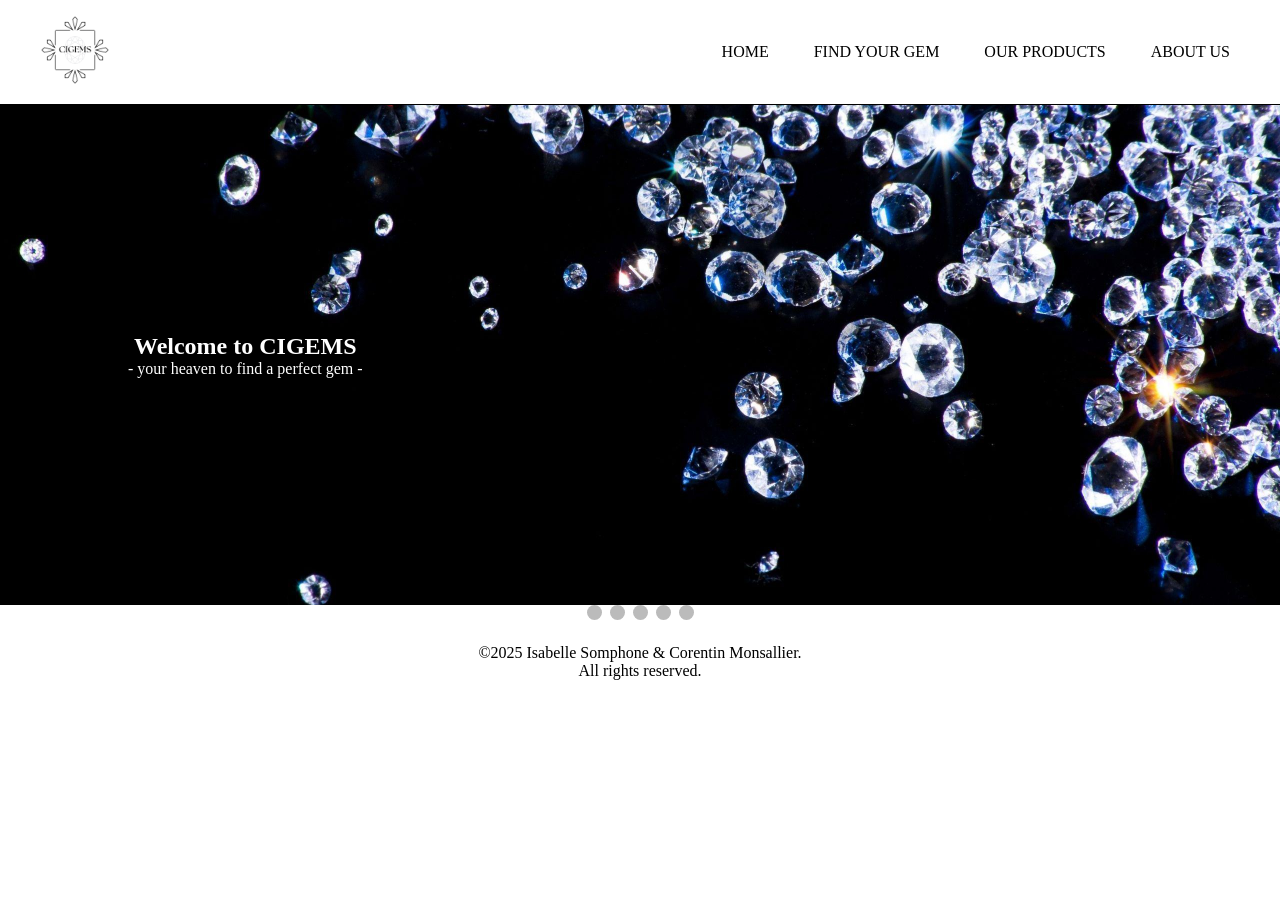
==== html/index.html @ 4a36b318 "Add files via upload" ====
<!DOCTYPE html>
<html lang="en">
<head>
    <meta charset="UTF-8">
    <meta name="viewport" content="width=device-width, initial-scale=1">
    <link rel="stylesheet" href="../css/styles.css">
    <title>CIGEMS - Home</title>
</head>
<body>
    <header>
        <a href="../html/index.html" class="logo">
            <img src="../img/logo.png" alt="LOGO_Img" width="400">
        </a>
        <nav>
            <a href="./index.html">HOME</a>
            <a href="./find_gem.html">FIND YOUR GEM</a>
            <a href="./products.html">OUR PRODUCTS</a>
            <a href="./about_us.html">ABOUT US</a>
        </nav>
    </header>
    
    <section class="banner banner_1">
        <div class="banner_text">
            <h1>Welcome to CIGEMS</h1>
            <p>- your heaven to find a perfect gem -</p>
        </div>
    </section>

    <section class="slideshow">
        <div class="slodeshow_images">
            <div class="img_slide">
                <div class="number">1 / 5</div>
                <img class="slideshow_img" src="best_seller1.jpg">
            </div>
            <div class="img_slide">
                <div class="number">2 / 5</div>
                <img class="slideshow_img" src="best_seller2.jpg">
            </div>
            <div class="img_slide">
                <div class="number">3 / 5</div>
                <img class="slideshow_img" src="best_seller3.jpg">
            </div>
            <div class="img_slide">
                <div class="number">4 / 5</div>
                <img class="slideshow_img" src="best_seller4.jpg">
            </div>
            <div class="img_slide">
                <div class="number">5 / 5</div>
                <img class="slideshow_img" src="best_seller5.jpg">
            </div>
            
            <a class="previous" onclick="plusSlides(-1)">&#10094;</a>
            <a class="next" onclick="plusSlides(1)">&#10095;</a>
        </div>

        <div class="dots">
            <span class="dot" onclick="currentSlide(1)"></span>
            <span class="dot" onclick="currentSlide(2)"></span>
            <span class="dot" onclick="currentSlide(3)"></span>
            <span class="dot" onclick="currentSlide(4)"></span>
            <span class="dot" onclick="currentSlide(5)"></span>
        </div>

    </section>

    <footer>
        <p>©️2025 Isabelle Somphone & Corentin Monsallier.</p>
        <p>All rights reserved.</p>
    </footer>




    <script>
        let slideIndex = 1;
        showSlides(slideIndex);

        function plusSlides(n) {
        showSlides(slideIndex += n);
        }

        function currentSlide(n) {
        showSlides(slideIndex = n);
        }

        function showSlides(n) {
        let i;
        let slides = document.getElementsByClassName("mySlides");
        let dots = document.getElementsByClassName("dot");
        if (n > slides.length) {slideIndex = 1}    
        if (n < 1) {slideIndex = slides.length}
        for (i = 0; i < slides.length; i++) {
            slides[i].style.display = "none";  
        }
        for (i = 0; i < dots.length; i++) {
            dots[i].className = dots[i].className.replace(" active", "");
        }
        slides[slideIndex-1].style.display = "block";  
        dots[slideIndex-1].className += " active";
        }
    </script>
</body>
</html>
---- css/styles.css ----
@import url('https://fonts.googleapis.com/css2?family=Ancizar+Serif:ital,wght@0,300..900;1,300..900&display=swap');

* {
    margin: 0;
    padding: 0;
    box-sizing: border-box;
}
.logo img {
    max-height: 70px;
    max-width: 70px;
}


body {
    font-family: 'Times New Roman', Times, serif;
    background-color: white;
}
header {
    display: flex;
    justify-content: space-between;
    align-items: center;
    padding: 15px 40px;
    background-color: white;
    border-bottom: 1px solid black;
}
nav a {
    text-decoration: none;
    color: black;
    padding: 10px;
}
nav{
    display: flex;
    gap: 25px;
}
h1 {
    font-family: 'Anzicar Serif', serif;
}


.banner {
    height: 500px;
    background-size: cover;
    background-position: right;
    background-repeat: no-repeat;
    background-color: black;
    display: flex;
    align-items: center;
    padding-left: 10%;
    color: white;
}
.banner_1 {
    background-image: url(../img/gems4.jpg);
}
.banner_2 {
    background-image: url(../img/gems1.jpg);
}
.banner_3 {
    background-image: url(../img/gems2.jpg);
}
.banner_4 {
    background-image: url(../img/gems7.jpg);
}
.banner_text {
    text-align: center;
}

.find_gem {
    display: flex;
    justify-content: center;
    text-align: center;
    min-height: 100vh;
}
.wheel_selector {
    background-color: aqua;
    position: relative;
    width: 400px;
    height: 400px;
    display: flex;
    justify-content: center;
    text-align: center;
}
.wheel_selector .spin_btn {
    position: absolute;
    width: 60px;
    height: 60px;
    display: flex;
    border-radius: 50%;
    background: #555;
}
.sign_selector {
    background-color: blanchedalmond;
    width: 400px;
    height: 400px;
}




/* PRODUCTS */

.products {
    padding: 40px;
    display: flex;
    margin: auto;
    text-align: center;
    font-family: 'Anzicar Serif', serif;
}
.prod {
    height: 100px;
    width: 100px;
}

.price {
    color: grey;
    font-size: 22px;
}

.prod1, .prod2 {
    margin: 5px;
    box-shadow: 0 2px 4px 0 black;
    width: 300px;
}

button {
    border: none;
    outline: 0;
    padding: 12px;
    color: white;
    background-color: #000;
    text-align: center;
    cursor: pointer;
    width: 100%;
    font-size: 18px;
}

.products button:hover {
    transition: 0.4s;
    opacity: 0.4;
}



.slideshow {
    max-width: 1000px;
    position: relative;
    margin: auto;
}
.img_slide {
    display: none;
}
.slideshow_img {
    width: 100%;
}
.previous, .next {
  cursor: pointer;
  position: absolute;
  top: 50%;
  width: auto;
  margin-top: -22px;
  padding: 16px;
  color: white;
  font-weight: bold;
  font-size: 18px;
  transition: 0.6s ease;
  border-radius: 0 3px 3px 0;
  user-select: none;
}
.next {
  right: 0;
  border-radius: 3px 0 0 3px;
}
.prev:hover, .next:hover {
  background-color: rgba(0,0,0,0.8);
}
.number {
  color: #f2f2f2;
  font-size: 12px;
  padding: 8px 12px;
  position: absolute;
  top: 0;
}

.dots {
    text-align: center;
}
.dot {
  cursor: pointer;
  height: 15px;
  width: 15px;
  margin: 0 2px;
  background-color: #bbb;
  border-radius: 50%;
  display: inline-block;
  transition: background-color 0.6s ease;
}
.active, .dot:hover {
  background-color: #717171;
}
.fade {
  animation-name: fade;
  animation-duration: 1.5s;
}
@keyframes fade {
  from {opacity: .4}
  to {opacity: 1}
}



footer {
    margin-top: 20px;
    text-align: center;
}
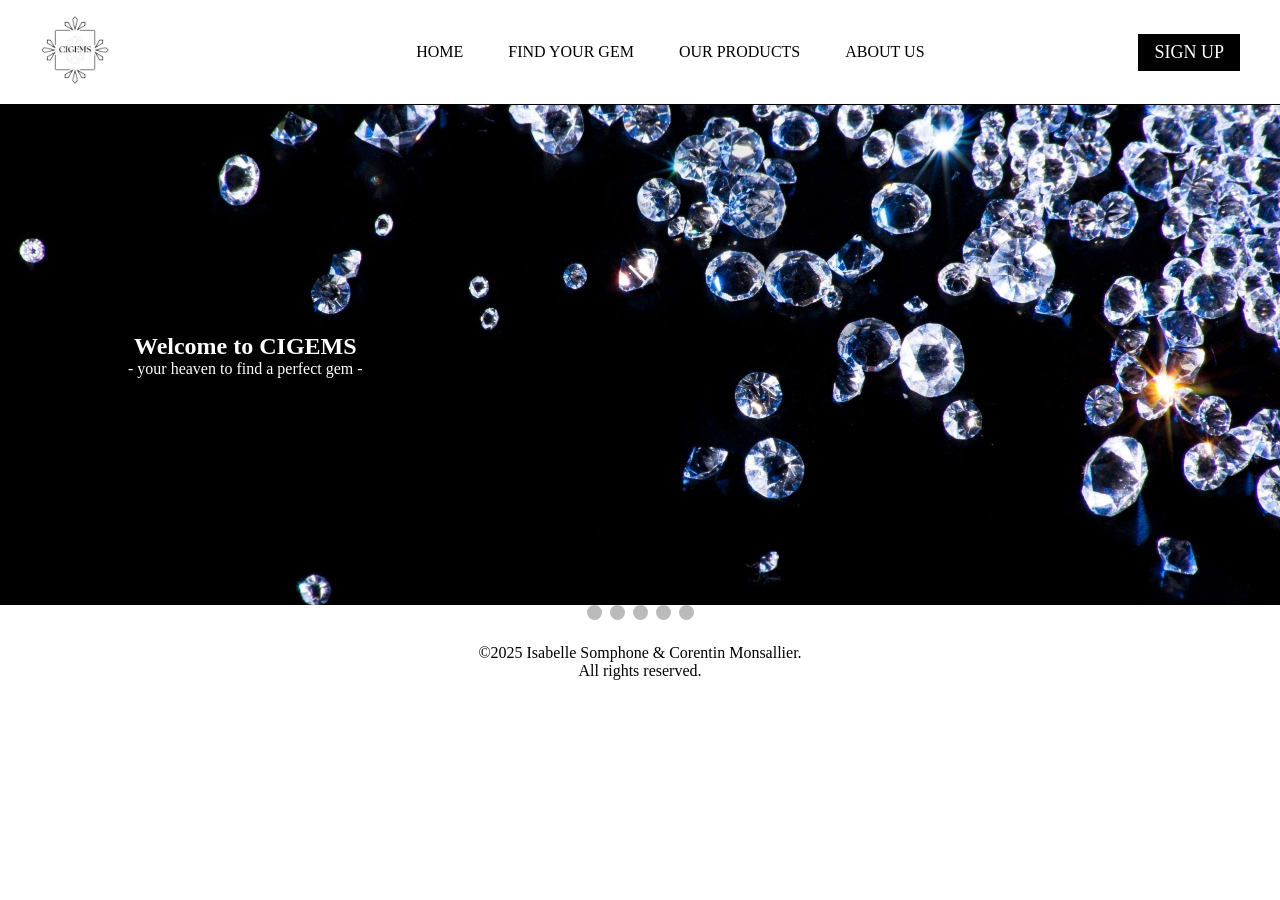
==== commit a79f70cf: "sign up form" ====
--- a/html/index.html
+++ b/html/index.html
@@ -17,6 +17,8 @@
             <a href="./products.html">OUR PRODUCTS</a>
             <a href="./about_us.html">ABOUT US</a>
         </nav>
+        <button id="openModal" class="sign_up_button">SIGN UP</button>
+
     </header>
     
     <section class="banner banner_1">
@@ -99,5 +101,31 @@
         dots[slideIndex-1].className += " active";
         }
     </script>
+    <script src="../js/script.js"></script>
+<section id="signupModal" class="form_sign_up">
+        <div class="form-content">
+            <span class="close">&times;</span>
+            <h2>Sign Up</h2>
+            <form id="signupForm">
+            <label for="name">Name</label>
+            <input type="text" id="name" required>
+
+            <label for="age">Age</label>
+            <input type="number" id="age" min="0" required>
+
+            <label for="email">Email</label>
+            <input type="email" id="email" required>
+
+            <label for="password">Password</label>
+            <input type="password" id="password" required>
+
+            <label for="repeat-password">Repeat Password</label>
+            <input type="password" id="repeat-password" required>
+
+            <button type="submit">Submit</button>
+            </form>
+        </div>
+    </section>
 </body>
+
 </html>
--- a/css/styles.css
+++ b/css/styles.css
@@ -10,6 +10,7 @@
     max-width: 70px;
 }
 
+.logo { flex:1; } 
 
 body {
     font-family: 'Times New Roman', Times, serif;
@@ -28,10 +29,14 @@
     color: black;
     padding: 10px;
 }
+
 nav{
+    flex : 2;
     display: flex;
     gap: 25px;
 }
+
+
 h1 {
     font-family: 'Anzicar Serif', serif;
 }
@@ -99,11 +104,15 @@
 /* PRODUCTS */
 
 .products {
-    padding: 40px;
-    display: flex;
+    display: flex;
+    flex-wrap: wrap;
+    justify-content: center;
+    gap: 30px;
+    padding: 30px;
     margin: auto;
     text-align: center;
     font-family: 'Anzicar Serif', serif;
+    max-width: 1200px;
 }
 .prod {
     height: 100px;
@@ -115,13 +124,14 @@
     font-size: 22px;
 }
 
-.prod1, .prod2 {
+.prod1, .prod2 , .prod3, .prod4, .prod5, .prod6{
     margin: 5px;
     box-shadow: 0 2px 4px 0 black;
     width: 300px;
 }
 
 button {
+    font-family: 'Anzicar Serif', serif;
     border: none;
     outline: 0;
     padding: 12px;
@@ -139,6 +149,8 @@
 }
 
 
+
+/*coco */
 
 .slideshow {
     max-width: 1000px;
@@ -206,8 +218,90 @@
 }
 
 
+/*sign up button*/
+
+.sign_up_button {
+  padding: 8px 16px;
+  background: black;
+  width: auto;             
+  text-align: center;
+}
+
+.sign_up_button:hover {
+    background-color: white;
+    color: black;
+    border: 1px solid black;
+
+}
 
 footer {
     margin-top: 20px;
     text-align: center;
-}+}
+
+/*sign up form*/
+
+.form_sign_up {
+  display: none;
+  position: fixed;
+  left: 0;
+  top: 0;
+  width: 100vw;
+  height: 100vh;
+  background-color: black;
+}
+
+.form-content {
+  background-color: white;
+  margin: 5% auto;
+  padding: 30px;
+  width: 500px;
+  border-radius: 8px;
+  position: relative;
+  animation: fadeIn 0.3s ease-in-out;
+}
+
+.form-content h2 {
+  margin-bottom: 20px;
+  text-align: center;
+}
+
+.form-content label {
+  display: block;
+  margin: 10px 0 5px;
+  font-weight: bold;
+}
+
+.form-content input {
+  width: 100%;
+  padding: 5.5px;
+  margin-bottom: 15px;
+  border: 1px solid #ccc;
+  border-radius: 4px;
+}
+
+.form-content button[type="submit"] {
+  width: 100%;
+  padding: 10px;
+  background: black;
+  color: white;
+  border: none;
+  border-radius: 4px;
+}
+
+.close {
+  position: absolute;
+  top: 10px;
+  right: 15px;
+  font-size: 20px;
+  cursor: pointer;
+  color: #666;
+}
+
+@keyframes fadeIn {
+  from {opacity: 0; transform: translateY(-20px);}
+  to {opacity: 1; transform: translateY(0);}
+}
+
+
+
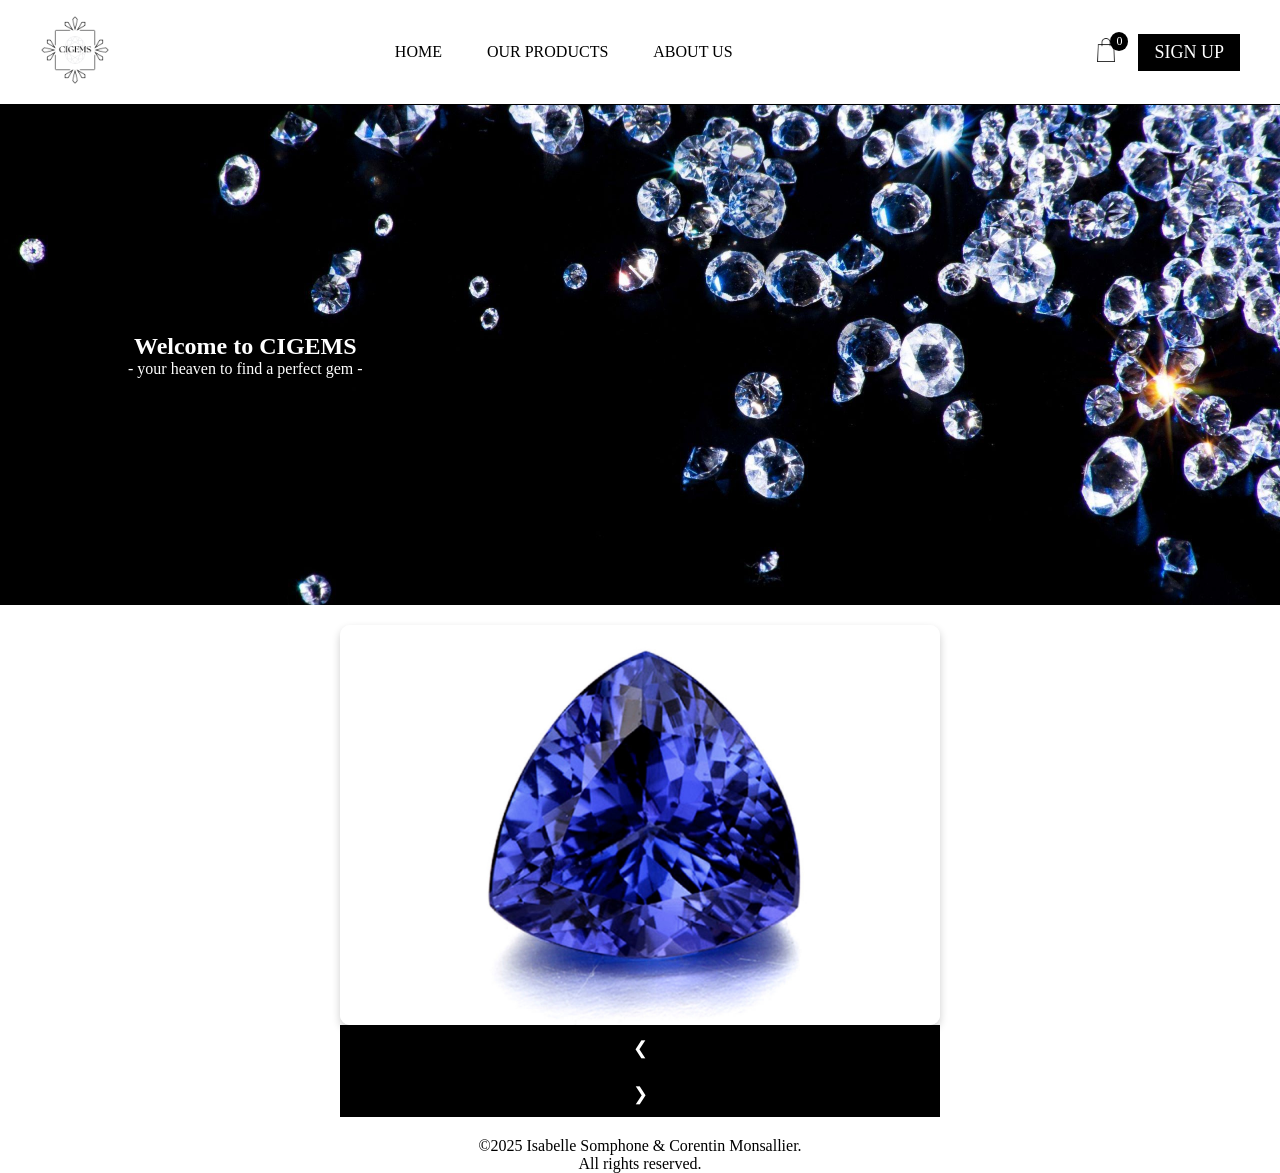
==== commit 7c413deb: "pre-final" ====
--- a/html/index.html
+++ b/html/index.html
@@ -7,102 +7,7 @@
     <title>CIGEMS - Home</title>
 </head>
 <body>
-    <header>
-        <a href="../html/index.html" class="logo">
-            <img src="../img/logo.png" alt="LOGO_Img" width="400">
-        </a>
-        <nav>
-            <a href="./index.html">HOME</a>
-            <a href="./find_gem.html">FIND YOUR GEM</a>
-            <a href="./products.html">OUR PRODUCTS</a>
-            <a href="./about_us.html">ABOUT US</a>
-        </nav>
-        <button id="openModal" class="sign_up_button">SIGN UP</button>
-
-    </header>
-    
-    <section class="banner banner_1">
-        <div class="banner_text">
-            <h1>Welcome to CIGEMS</h1>
-            <p>- your heaven to find a perfect gem -</p>
-        </div>
-    </section>
-
-    <section class="slideshow">
-        <div class="slodeshow_images">
-            <div class="img_slide">
-                <div class="number">1 / 5</div>
-                <img class="slideshow_img" src="best_seller1.jpg">
-            </div>
-            <div class="img_slide">
-                <div class="number">2 / 5</div>
-                <img class="slideshow_img" src="best_seller2.jpg">
-            </div>
-            <div class="img_slide">
-                <div class="number">3 / 5</div>
-                <img class="slideshow_img" src="best_seller3.jpg">
-            </div>
-            <div class="img_slide">
-                <div class="number">4 / 5</div>
-                <img class="slideshow_img" src="best_seller4.jpg">
-            </div>
-            <div class="img_slide">
-                <div class="number">5 / 5</div>
-                <img class="slideshow_img" src="best_seller5.jpg">
-            </div>
-            
-            <a class="previous" onclick="plusSlides(-1)">&#10094;</a>
-            <a class="next" onclick="plusSlides(1)">&#10095;</a>
-        </div>
-
-        <div class="dots">
-            <span class="dot" onclick="currentSlide(1)"></span>
-            <span class="dot" onclick="currentSlide(2)"></span>
-            <span class="dot" onclick="currentSlide(3)"></span>
-            <span class="dot" onclick="currentSlide(4)"></span>
-            <span class="dot" onclick="currentSlide(5)"></span>
-        </div>
-
-    </section>
-
-    <footer>
-        <p>©️2025 Isabelle Somphone & Corentin Monsallier.</p>
-        <p>All rights reserved.</p>
-    </footer>
-
-
-
-
-    <script>
-        let slideIndex = 1;
-        showSlides(slideIndex);
-
-        function plusSlides(n) {
-        showSlides(slideIndex += n);
-        }
-
-        function currentSlide(n) {
-        showSlides(slideIndex = n);
-        }
-
-        function showSlides(n) {
-        let i;
-        let slides = document.getElementsByClassName("mySlides");
-        let dots = document.getElementsByClassName("dot");
-        if (n > slides.length) {slideIndex = 1}    
-        if (n < 1) {slideIndex = slides.length}
-        for (i = 0; i < slides.length; i++) {
-            slides[i].style.display = "none";  
-        }
-        for (i = 0; i < dots.length; i++) {
-            dots[i].className = dots[i].className.replace(" active", "");
-        }
-        slides[slideIndex-1].style.display = "block";  
-        dots[slideIndex-1].className += " active";
-        }
-    </script>
-    <script src="../js/script.js"></script>
-<section id="signupModal" class="form_sign_up">
+    <section id="signupModal" class="form_sign_up">
         <div class="form-content">
             <span class="close">&times;</span>
             <h2>Sign Up</h2>
@@ -126,6 +31,51 @@
             </form>
         </div>
     </section>
+    <header>
+        <a href="../html/index.html" class="logo">
+            <img src="../img/logo.png" alt="LOGO_Img" width="400">
+        </a>
+        <nav>
+            <a href="./index.html">HOME</a>
+            <!--<a href="./find_gem.html">FIND YOUR GEM</a>-->
+            <a href="./products.html">OUR PRODUCTS</a>
+            <a href="./about_us.html">ABOUT US</a>
+        </nav>
+        <div class="cart">
+            <img src="../img/cart.png" alt="Cart Icon" class="cart-icon">
+        <span class="cart-count">0</span>
+        </div>
+        <button id="openModal" class="sign_up_button">SIGN UP</button>
+    </header>
+    
+    <section class="banner banner_1">
+        <div class="banner_text">
+            <h1>Welcome to CIGEMS</h1>
+            <p>- your heaven to find a perfect gem -</p>
+        </div>
+    </section>
+
+    <section class="slideshow">
+        <img class="mySlides" src="../img/best_seller1.jpg">
+        <img class="mySlides" src="../img/best_seller2.jpg">
+        <img class="mySlides" src="../img/best_seller3.jpg">
+        <img class="mySlides" src="../img/best_seller4.jpg">
+        <img class="mySlides" src="../img/best_seller5.jpg">
+
+        <button class="display-left" onclick="plusSlides(-1)">&#10094;</button>
+        <button class="display-right" onclick="plusSlides(1)">&#10095;</button>
+    </section>
+
+    <footer>
+        <p>©️2025 Isabelle Somphone & Corentin Monsallier.</p>
+        <p>All rights reserved.</p>
+    </footer>
+
+
+
+    <script src="../js/script.js"></script>
+
+<script src="../js/carrousel.js"></script>
 </body>
 
 </html>
--- a/css/styles.css
+++ b/css/styles.css
@@ -151,70 +151,19 @@
 
 
 /*coco */
-
 .slideshow {
-    max-width: 1000px;
-    position: relative;
-    margin: auto;
-}
-.img_slide {
-    display: none;
-}
-.slideshow_img {
+    max-width: 600px;
+    margin: 0 auto;
+    margin-top: 20px;
+}
+
+.mySlides {
+    display:none;
     width: 100%;
-}
-.previous, .next {
-  cursor: pointer;
-  position: absolute;
-  top: 50%;
-  width: auto;
-  margin-top: -22px;
-  padding: 16px;
-  color: white;
-  font-weight: bold;
-  font-size: 18px;
-  transition: 0.6s ease;
-  border-radius: 0 3px 3px 0;
-  user-select: none;
-}
-.next {
-  right: 0;
-  border-radius: 3px 0 0 3px;
-}
-.prev:hover, .next:hover {
-  background-color: rgba(0,0,0,0.8);
-}
-.number {
-  color: #f2f2f2;
-  font-size: 12px;
-  padding: 8px 12px;
-  position: absolute;
-  top: 0;
-}
-
-.dots {
-    text-align: center;
-}
-.dot {
-  cursor: pointer;
-  height: 15px;
-  width: 15px;
-  margin: 0 2px;
-  background-color: #bbb;
-  border-radius: 50%;
-  display: inline-block;
-  transition: background-color 0.6s ease;
-}
-.active, .dot:hover {
-  background-color: #717171;
-}
-.fade {
-  animation-name: fade;
-  animation-duration: 1.5s;
-}
-@keyframes fade {
-  from {opacity: .4}
-  to {opacity: 1}
+    height: 400px;
+    object-fit: cover;
+    border-radius: 10px;
+    box-shadow: 0 4px 8px rgba(0, 0, 0, 0.2);
 }
 
 
@@ -239,6 +188,22 @@
     text-align: center;
 }
 
+/*login button*/
+
+.login_button {
+  padding: 8px 16px;
+  background: black;
+  width: auto;             
+  text-align: center;
+  margin-left: 5px;
+}
+
+.login_button:hover {
+    background-color: white;
+    color: black;
+    border: 1px solid black;
+
+}
 /*sign up form*/
 
 .form_sign_up {
@@ -303,5 +268,97 @@
   to {opacity: 1; transform: translateY(0);}
 }
 
-
-
+/*cart */
+
+.cart {
+  position: relative;
+  margin-left: 20px;
+  margin-right: 20px;
+  cursor: pointer;
+}
+
+.cart-icon {
+  width: 24px;
+  height: 24px;
+}
+
+.cart-count {
+  position: absolute;
+  top: -6px;
+  right: -10px;
+  background-color: black;
+  color: white;
+  font-size: 12px;
+  padding: 2px 6px;
+  border-radius: 50%;
+}
+
+/* Sidebar cart */
+.cart-sidebar {
+  position: fixed;
+  top: 0;
+  right: -350px;
+  width: 300px;
+  height: 100vh;
+  background: white;
+  box-shadow: -2px 0 10px rgba(0,0,0,0.1);
+  padding: 20px;
+  z-index: 999;
+  transition: right 0.3s ease;
+}
+
+.cart-sidebar.open {
+  right: 0;
+}
+
+#cartItems {
+  list-style: none;
+  padding: 0;
+}
+
+#cartItems li {
+  margin-bottom: 10px;
+  border-bottom: 1px solid #ddd;
+  padding-bottom: 5px;
+}
+
+
+/* about us */
+
+.about-us {
+  display: flex;
+  justify-content: center;
+  gap: 60px;
+  padding: 60px 20px;
+  background-color: white;
+  text-align: center;
+  flex-wrap: wrap;
+}
+
+.team-member {
+  max-width: 200px;
+}
+
+.profile-pic {
+  width: 180px;
+  height: 180px;
+  object-fit: cover;
+  border-radius: 50%;
+  box-shadow: 0 4px 10px black;
+  transition: transform 0.3s ease;
+}
+
+.profile-pic:hover {
+  transform: scale(1.05);
+}
+
+.team-member h3 {
+  margin-top: 15px;
+  font-size: 18px;
+  font-weight: bold;
+}
+
+.team-member p {
+  font-size: 14px;
+  color: gray;
+}
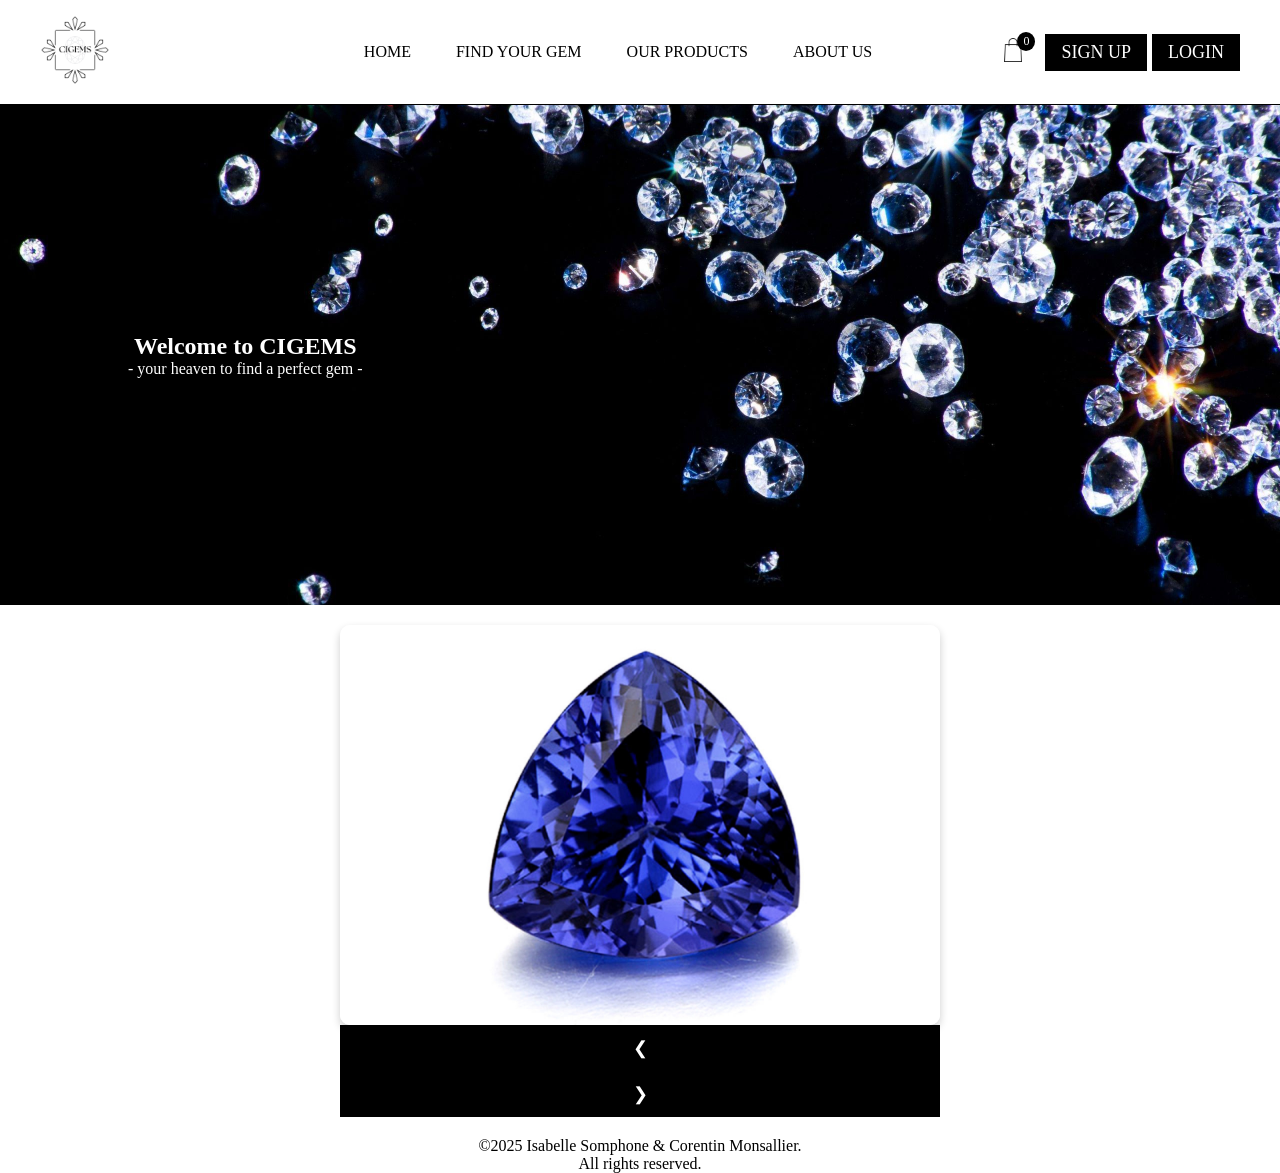
==== commit 20c492f5: "WHEEL + general corrections" ====
--- a/html/index.html
+++ b/html/index.html
@@ -1,57 +1,80 @@
 <!DOCTYPE html>
 <html lang="en">
+
 <head>
     <meta charset="UTF-8">
     <meta name="viewport" content="width=device-width, initial-scale=1">
     <link rel="stylesheet" href="../css/styles.css">
     <title>CIGEMS - Home</title>
 </head>
+
 <body>
-    <section id="signupModal" class="form_sign_up">
-        <div class="form-content">
-            <span class="close">&times;</span>
-            <h2>Sign Up</h2>
-            <form id="signupForm">
-            <label for="name">Name</label>
-            <input type="text" id="name" required>
-
-            <label for="age">Age</label>
-            <input type="number" id="age" min="0" required>
-
-            <label for="email">Email</label>
-            <input type="email" id="email" required>
-
-            <label for="password">Password</label>
-            <input type="password" id="password" required>
-
-            <label for="repeat-password">Repeat Password</label>
-            <input type="password" id="repeat-password" required>
-
-            <button type="submit">Submit</button>
-            </form>
-        </div>
-    </section>
     <header>
         <a href="../html/index.html" class="logo">
             <img src="../img/logo.png" alt="LOGO_Img" width="400">
         </a>
         <nav>
             <a href="./index.html">HOME</a>
-            <!--<a href="./find_gem.html">FIND YOUR GEM</a>-->
+            <a href="./find_gem.html">FIND YOUR GEM</a>
             <a href="./products.html">OUR PRODUCTS</a>
             <a href="./about_us.html">ABOUT US</a>
         </nav>
         <div class="cart">
             <img src="../img/cart.png" alt="Cart Icon" class="cart-icon">
-        <span class="cart-count">0</span>
+            <span class="cart-count">0</span>
         </div>
         <button id="openModal" class="sign_up_button">SIGN UP</button>
+        <button id="openLogin" class="login_button">LOGIN</button>
+
     </header>
-    
+
+
     <section class="banner banner_1">
         <div class="banner_text">
             <h1>Welcome to CIGEMS</h1>
             <p>- your heaven to find a perfect gem -</p>
+        </div>
+    </section>
+
+    <section id="signupModal" class="form_sign_up">
+        <div class="form-content">
+            <span class="close">&times;</span>
+            <h2>Sign Up</h2>
+            <form id="signupForm">
+                <label for="name">Name</label>
+                <input type="text" id="name" required>
+
+                <label for="age">Age</label>
+                <input type="number" id="age" min="0" required>
+
+                <label for="email">Email</label>
+                <input type="email" id="email" required>
+
+                <label for="password">Password</label>
+                <input type="password" id="password" required>
+
+                <label for="repeat-password">Repeat Password</label>
+                <input type="password" id="repeat-password" required>
+
+                <button type="submit">Submit</button>
+            </form>
+        </div>
+    </section>
+
+
+    <section id="login_form" class="form_sign_up">
+        <div class="form-content">
+            <span class="close-login">&times;</span>
+            <h2>Login</h2>
+            <form id="loginForm">
+                <label for="login-email">Email</label>
+                <input type="email" id="login-email" required>
+
+                <label for="login-password">Password</label>
+                <input type="password" id="login-password" required>
+
+                <button type="submit">Login</button>
+            </form>
         </div>
     </section>
 
@@ -72,10 +95,9 @@
     </footer>
 
 
-
-    <script src="../js/script.js"></script>
-
-<script src="../js/carrousel.js"></script>
+    <script src="../js/cart.js"></script>
+    <script src="../js/signup_login.js"></script>
+    <script src="../js/carrousel.js"></script>
 </body>
 
 </html>
--- a/css/styles.css
+++ b/css/styles.css
@@ -1,101 +1,114 @@
 @import url('https://fonts.googleapis.com/css2?family=Ancizar+Serif:ital,wght@0,300..900;1,300..900&display=swap');
 
 * {
-    margin: 0;
-    padding: 0;
-    box-sizing: border-box;
-}
+  margin: 0;
+  padding: 0;
+  box-sizing: border-box;
+}
+
 .logo img {
-    max-height: 70px;
-    max-width: 70px;
-}
-
-.logo { flex:1; } 
+  max-height: 70px;
+  max-width: 70px;
+}
+
+.logo {
+  flex: 1;
+}
 
 body {
-    font-family: 'Times New Roman', Times, serif;
-    background-color: white;
-}
+  font-family: 'Anzicar Serif', serif;
+  background-color: white;
+}
+
 header {
-    display: flex;
-    justify-content: space-between;
-    align-items: center;
-    padding: 15px 40px;
-    background-color: white;
-    border-bottom: 1px solid black;
-}
+  display: flex;
+  justify-content: space-between;
+  align-items: center;
+  padding: 15px 40px;
+  background-color: white;
+  border-bottom: 1px solid black;
+}
+
 nav a {
-    text-decoration: none;
-    color: black;
-    padding: 10px;
-}
-
-nav{
-    flex : 2;
-    display: flex;
-    gap: 25px;
+  text-decoration: none;
+  color: black;
+  padding: 10px;
+}
+
+nav {
+  flex: 2;
+  display: flex;
+  gap: 25px;
 }
 
 
 h1 {
-    font-family: 'Anzicar Serif', serif;
+  font-family: 'Anzicar Serif', serif;
 }
 
 
 .banner {
-    height: 500px;
-    background-size: cover;
-    background-position: right;
-    background-repeat: no-repeat;
-    background-color: black;
-    display: flex;
-    align-items: center;
-    padding-left: 10%;
-    color: white;
-}
+  height: 500px;
+  background-size: cover;
+  background-position: right;
+  background-repeat: no-repeat;
+  background-color: black;
+  display: flex;
+  align-items: center;
+  padding-left: 10%;
+  color: white;
+}
+
 .banner_1 {
-    background-image: url(../img/gems4.jpg);
-}
+  background-image: url(../img/gems4.jpg);
+}
+
 .banner_2 {
-    background-image: url(../img/gems1.jpg);
-}
+  background-image: url(../img/gems1.jpg);
+}
+
 .banner_3 {
-    background-image: url(../img/gems2.jpg);
-}
+  background-image: url(../img/gems2.jpg);
+}
+
 .banner_4 {
-    background-image: url(../img/gems7.jpg);
-}
+  background-image: url(../img/gems7.jpg);
+}
+
 .banner_text {
-    text-align: center;
+  text-align: center;
 }
 
 .find_gem {
-    display: flex;
-    justify-content: center;
-    text-align: center;
-    min-height: 100vh;
-}
+  display: flex;
+  justify-content: center;
+  text-align: center;
+  min-height: 100vh;
+}
+
 .wheel_selector {
-    background-color: aqua;
-    position: relative;
-    width: 400px;
-    height: 400px;
-    display: flex;
-    justify-content: center;
-    text-align: center;
-}
+  background-color: aqua;
+  position: relative;
+  width: 400px;
+  height: 400px;
+  display: flex;
+  justify-content: center;
+  text-align: center;
+}
+
 .wheel_selector .spin_btn {
-    position: absolute;
-    width: 60px;
-    height: 60px;
-    display: flex;
-    border-radius: 50%;
-    background: #555;
-}
+  position: absolute;
+  width: 60px;
+  height: 60px;
+  display: flex;
+  border-radius: 50%;
+  background: #555;
+}
+
 .sign_selector {
-    background-color: blanchedalmond;
-    width: 400px;
-    height: 400px;
+  background-color: blanchedalmond;
+  width: 400px;
+  height: 400px;
 }
 
 
@@ -104,66 +117,72 @@
 /* PRODUCTS */
 
 .products {
-    display: flex;
-    flex-wrap: wrap;
-    justify-content: center;
-    gap: 30px;
-    padding: 30px;
-    margin: auto;
-    text-align: center;
-    font-family: 'Anzicar Serif', serif;
-    max-width: 1200px;
-}
+  display: flex;
+  flex-wrap: wrap;
+  justify-content: center;
+  gap: 30px;
+  padding: 30px;
+  margin: auto;
+  text-align: center;
+  font-family: 'Anzicar Serif', serif;
+  max-width: 1200px;
+}
+
 .prod {
-    height: 100px;
-    width: 100px;
+  height: 100px;
+  width: 100px;
 }
 
 .price {
-    color: grey;
-    font-size: 22px;
-}
-
-.prod1, .prod2 , .prod3, .prod4, .prod5, .prod6{
-    margin: 5px;
-    box-shadow: 0 2px 4px 0 black;
-    width: 300px;
+  color: grey;
+  font-size: 22px;
+}
+
+.prod1,
+.prod2,
+.prod3,
+.prod4,
+.prod5,
+.prod6 {
+  margin: 5px;
+  box-shadow: 0 2px 4px 0 black;
+  width: 300px;
 }
 
 button {
-    font-family: 'Anzicar Serif', serif;
-    border: none;
-    outline: 0;
-    padding: 12px;
-    color: white;
-    background-color: #000;
-    text-align: center;
-    cursor: pointer;
-    width: 100%;
-    font-size: 18px;
+  font-family: 'Anzicar Serif', serif;
+  border: none;
+  outline: 0;
+  padding: 12px;
+  color: white;
+  background-color: #000;
+  text-align: center;
+  cursor: pointer;
+  width: 100%;
+  font-size: 18px;
 }
 
 .products button:hover {
-    transition: 0.4s;
-    opacity: 0.4;
+  transition: 0.4s;
+  opacity: 0.4;
 }
 
 
 
 /*coco */
 .slideshow {
-    max-width: 600px;
-    margin: 0 auto;
-    margin-top: 20px;
+  max-width: 600px;
+  margin: 0 auto;
+  margin-top: 20px;
 }
 
 .mySlides {
-    display:none;
-    width: 100%;
-    height: 400px;
-    object-fit: cover;
-    border-radius: 10px;
-    box-shadow: 0 4px 8px rgba(0, 0, 0, 0.2);
+  display: none;
+  width: 100%;
+  height: 400px;
+  object-fit: cover;
+  border-radius: 10px;
+  box-shadow: 0 4px 8px rgba(0, 0, 0, 0.2);
 }
 
 
@@ -172,20 +191,20 @@
 .sign_up_button {
   padding: 8px 16px;
   background: black;
-  width: auto;             
+  width: auto;
   text-align: center;
 }
 
 .sign_up_button:hover {
-    background-color: white;
-    color: black;
-    border: 1px solid black;
+  background-color: white;
+  color: black;
+  border: 1px solid black;
 
 }
 
 footer {
-    margin-top: 20px;
-    text-align: center;
+  margin-top: 20px;
+  text-align: center;
 }
 
 /*login button*/
@@ -193,17 +212,18 @@
 .login_button {
   padding: 8px 16px;
   background: black;
-  width: auto;             
+  width: auto;
   text-align: center;
   margin-left: 5px;
 }
 
 .login_button:hover {
-    background-color: white;
-    color: black;
-    border: 1px solid black;
-
-}
+  background-color: white;
+  color: black;
+  border: 1px solid black;
+
+}
+
 /*sign up form*/
 
 .form_sign_up {
@@ -264,8 +284,15 @@
 }
 
 @keyframes fadeIn {
-  from {opacity: 0; transform: translateY(-20px);}
-  to {opacity: 1; transform: translateY(0);}
+  from {
+    opacity: 0;
+    transform: translateY(-20px);
+  }
+
+  to {
+    opacity: 1;
+    transform: translateY(0);
+  }
 }
 
 /*cart */
@@ -301,7 +328,7 @@
   width: 300px;
   height: 100vh;
   background: white;
-  box-shadow: -2px 0 10px rgba(0,0,0,0.1);
+  box-shadow: -2px 0 10px rgba(0, 0, 0, 0.1);
   padding: 20px;
   z-index: 999;
   transition: right 0.3s ease;
@@ -362,3 +389,141 @@
   font-size: 14px;
   color: gray;
 }
+
+/* wheel */
+
+.wheel-container {
+  display: flex;
+  justify-content: center;
+  align-items: center;
+  gap: 50px;
+  margin-top: 30px;
+}
+
+.wheel-height {
+  position: relative;
+  width: 400px;
+  height: 400px;
+}
+
+.wheel {
+  width: 100%;
+  height: 100%;
+  border-radius: 100%;
+  border: 2px solid black;
+}
+
+.arrow {
+  position: absolute;
+  top: 0;
+  left: 50%;
+  transform: translateX(-50%) translateY(-50%);
+  border-left: 15px solid transparent;
+  border-right: 15px solid transparent;
+  border-top: 20px solid rgb(35, 29, 116);
+  z-index: 3;
+}
+
+.gem_wheel {
+  position: absolute;
+  left: 50%;
+  top: 50%;
+  font-family: 'Anzicar Serif', serif;
+}
+
+.segment-label {
+  z-index: 2;
+}
+
+/*bd form */
+
+.bdform {
+  margin-right: 20px;
+  padding: 20px;
+  border: 2px solid black;
+  border-radius: 10px;
+  text-align: left;
+}
+
+.bdform label {
+  display: block;
+  margin-bottom: 10px;
+}
+
+.bdform input {
+  padding: 8px 12px;
+  margin-bottom: 10px;
+  font-size: 1rem;
+  border-radius: 4px;
+  border: 1px solid #ccc;
+}
+
+.bdform button {
+  padding: 10px 5px;
+  background-color: black;
+  color: white;
+  border: none;
+  border-radius: 5px;
+  cursor: pointer;
+}
+
+.bdform button:hover {
+  color: black;
+  background-color: #ccc;
+}
+
+/* post-it on find your gem */
+
+.postit_gems {
+  margin: 20px;
+}
+
+.postit_gems h2 {
+  text-align: center;
+}
+
+#citation {
+  margin: 30px;
+  font-style: italic;
+  color: #333;
+  text-align: center;
+}
+
+
+#postit {
+  display: flex;
+  flex-wrap: wrap;
+  list-style-type: none;
+  justify-content: center;
+  padding: 0;
+  margin: 0;
+}
+
+.postit-item {
+  color: white;
+  background-color: #000000;
+  border: 2px solid black;
+  position: relative;
+  padding: 10px;
+  margin: 30px;
+}
+
+
+.postit-item ul {
+  display: none;
+  position: absolute;
+  min-width: 400px;
+  z-index: 10;
+  list-style-type: none;
+  text-align: left;
+  color: #000;
+  background-color: white;
+  border: 1px solid black;
+  padding: 5px;
+
+}
+
+.postit-item:hover ul {
+  display: block;
+
+}
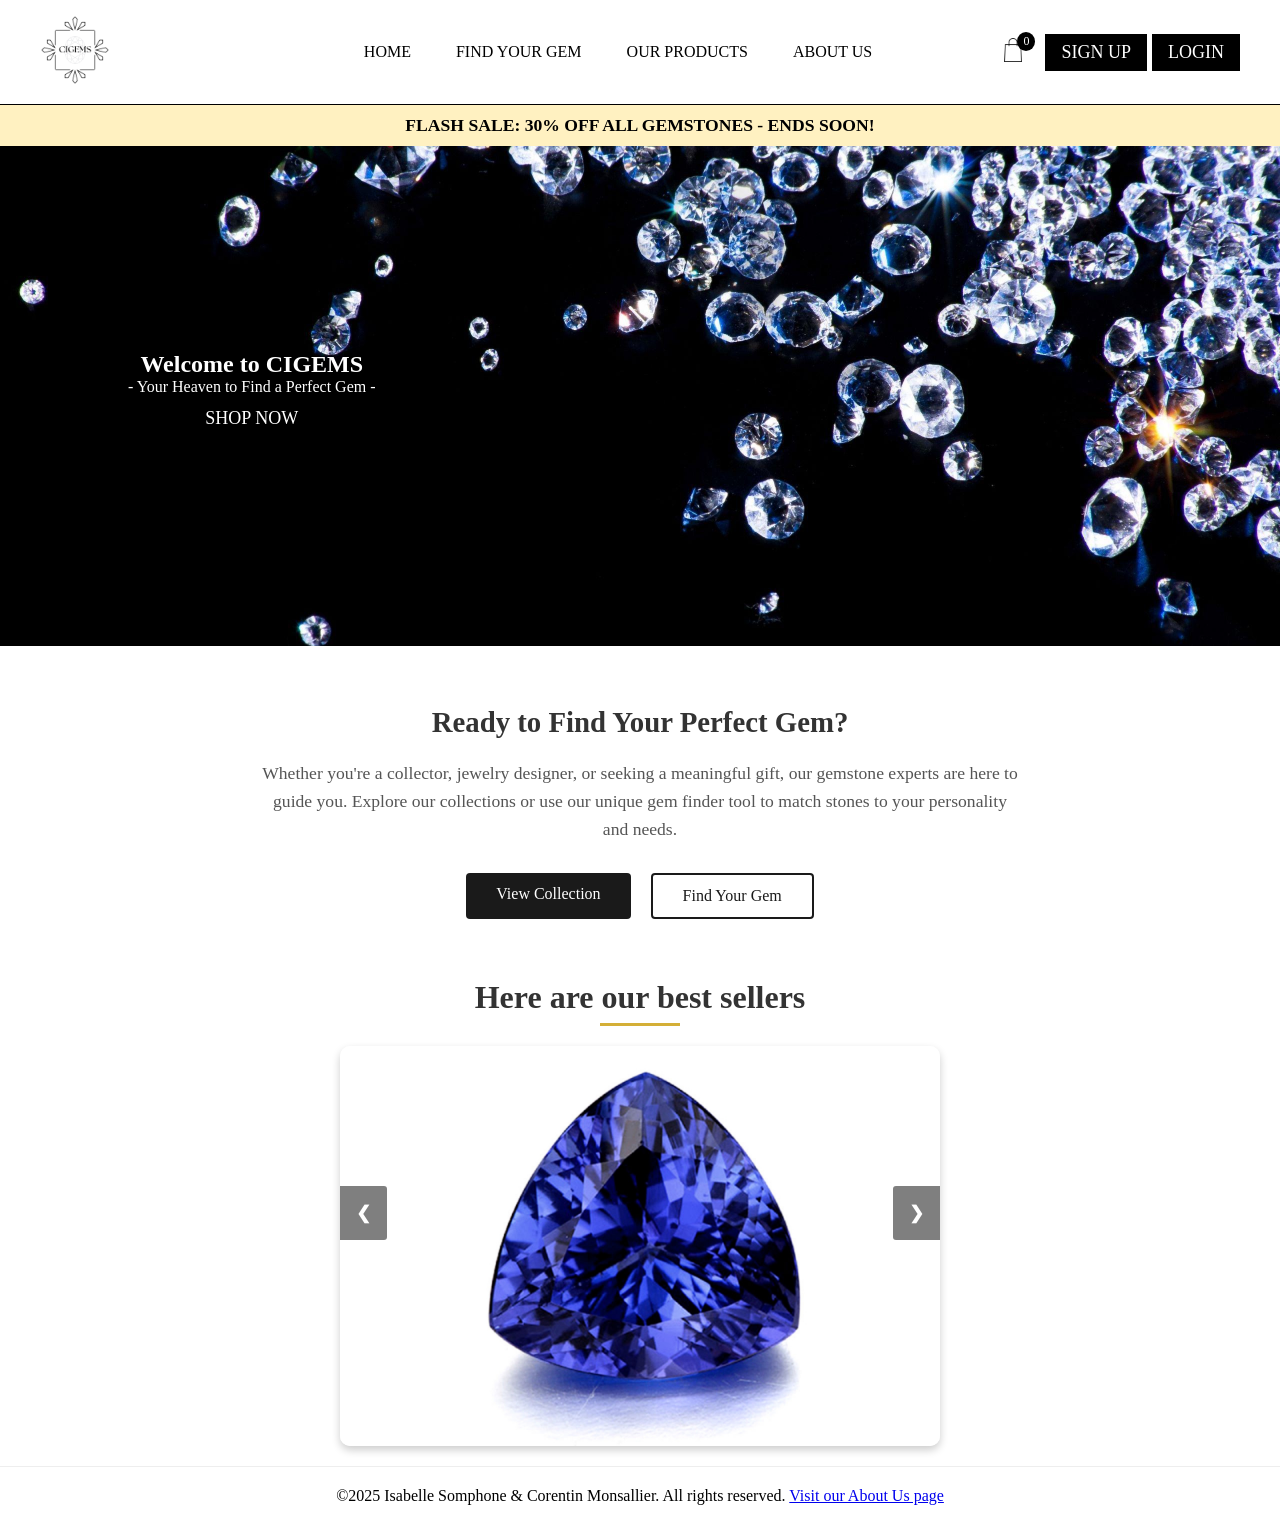
==== commit fb59bcdc: "Add files via upload" ====
--- a/html/index.html
+++ b/html/index.html
@@ -1,103 +1,143 @@
 <!DOCTYPE html>
 <html lang="en">
+  <head>
+    <meta charset="UTF-8" />
+    <meta name="viewport" content="width=device-width, initial-scale=1" />
+    <link rel="stylesheet" href="../css/styles.css" />
+    <link rel="stylesheet" href="../css/index.css" />
+    <title>CIGEMS - Home</title>
+  </head>
 
-<head>
-    <meta charset="UTF-8">
-    <meta name="viewport" content="width=device-width, initial-scale=1">
-    <link rel="stylesheet" href="../css/styles.css">
-    <title>CIGEMS - Home</title>
-</head>
-
-<body>
+  <body>
     <header>
-        <a href="../html/index.html" class="logo">
-            <img src="../img/logo.png" alt="LOGO_Img" width="400">
-        </a>
-        <nav>
-            <a href="./index.html">HOME</a>
-            <a href="./find_gem.html">FIND YOUR GEM</a>
-            <a href="./products.html">OUR PRODUCTS</a>
-            <a href="./about_us.html">ABOUT US</a>
-        </nav>
-        <div class="cart">
-            <img src="../img/cart.png" alt="Cart Icon" class="cart-icon">
-            <span class="cart-count">0</span>
-        </div>
-        <button id="openModal" class="sign_up_button">SIGN UP</button>
-        <button id="openLogin" class="login_button">LOGIN</button>
-
+      <a href="../html/index.html" class="logo">
+        <img src="../img/logo.png" alt="LOGO_Img" width="400" />
+      </a>
+      <nav>
+        <a href="./index.html">HOME</a>
+        <a href="./find_gem.html">FIND YOUR GEM</a>
+        <a href="./products.html">OUR PRODUCTS</a>
+        <a href="./about_us.html">ABOUT US</a>
+      </nav>
+      <div class="cart">
+        <img src="../img/cart.png" alt="Cart Icon" class="cart-icon" />
+        <span class="cart-count">0</span>
+      </div>
+      <button id="openModal" class="sign_up_button">SIGN UP</button>
+      <button id="openLogin" class="login_button">LOGIN</button>
     </header>
 
+    <div id="cartSidebar" class="cart-sidebar">
+      <h2>Your Cart</h2>
+      <br />
+      <ul id="cartItems"></ul>
+      <button id="closeCart">Close</button>
+    </div>
 
-    <section class="banner banner_1">
-        <div class="banner_text">
-            <h1>Welcome to CIGEMS</h1>
-            <p>- your heaven to find a perfect gem -</p>
-        </div>
+    <section id="signupModal" class="form_sign_up">
+      <div class="form-content">
+        <span class="close">&times;</span>
+        <h2>Sign Up</h2>
+        <form id="signupForm">
+          <label for="name">Name</label>
+          <input type="text" id="name" required />
+
+          <label for="age">Age</label>
+          <input type="number" id="age" min="0" required />
+
+          <label for="email">Email</label>
+          <input type="email" id="email" required />
+
+          <label for="password">Password</label>
+          <input type="password" id="password" required />
+
+          <label for="repeat-password">Repeat Password</label>
+          <input type="password" id="repeat-password" required />
+
+          <button type="submit">Submit</button>
+        </form>
+      </div>
     </section>
 
-    <section id="signupModal" class="form_sign_up">
-        <div class="form-content">
-            <span class="close">&times;</span>
-            <h2>Sign Up</h2>
-            <form id="signupForm">
-                <label for="name">Name</label>
-                <input type="text" id="name" required>
+    <section id="login_form" class="form_sign_up">
+      <div class="form-content">
+        <span class="close-login">&times;</span>
+        <h2>Login</h2>
+        <form id="loginForm">
+          <label for="login-email">Email</label>
+          <input type="email" id="login-email" required />
 
-                <label for="age">Age</label>
-                <input type="number" id="age" min="0" required>
+          <label for="login-password">Password</label>
+          <input type="password" id="login-password" required />
 
-                <label for="email">Email</label>
-                <input type="email" id="email" required>
-
-                <label for="password">Password</label>
-                <input type="password" id="password" required>
-
-                <label for="repeat-password">Repeat Password</label>
-                <input type="password" id="repeat-password" required>
-
-                <button type="submit">Submit</button>
-            </form>
-        </div>
+          <button type="submit">Login</button>
+        </form>
+      </div>
     </section>
 
+    <div class="offer-banner">
+      <p>FLASH SALE: 30% OFF ALL GEMSTONES - ENDS SOON!</p>
+    </div>
+    <section class="banner banner_1">
+      <div class="banner_text">
+        <h1>Welcome to CIGEMS</h1>
+        <p>- Your Heaven to Find a Perfect Gem -</p>
+        <button class="shop-now-btn">SHOP NOW</button>
+      </div>
+    </section>
 
-    <section id="login_form" class="form_sign_up">
-        <div class="form-content">
-            <span class="close-login">&times;</span>
-            <h2>Login</h2>
-            <form id="loginForm">
-                <label for="login-email">Email</label>
-                <input type="email" id="login-email" required>
-
-                <label for="login-password">Password</label>
-                <input type="password" id="login-password" required>
-
-                <button type="submit">Login</button>
-            </form>
-        </div>
+    <section class="presentation">
+      <h2>Ready to Find Your Perfect Gem?</h2>
+      <p>
+        Whether you're a collector, jewelry designer, or seeking a meaningful
+        gift, our gemstone experts are here to guide you. Explore our
+        collections or use our unique gem finder tool to match stones to your
+        personality and needs.
+      </p>
+      <div class="presentation-buttons">
+        <a href="./products.html" class="presentation-button"
+          >View Collection</a
+        >
+        <a href="./find_gem.html" class="presentation-button-alt"
+          >Find Your Gem</a
+        >
+      </div>
     </section>
 
     <section class="slideshow">
-        <img class="mySlides" src="../img/best_seller1.jpg">
-        <img class="mySlides" src="../img/best_seller2.jpg">
-        <img class="mySlides" src="../img/best_seller3.jpg">
-        <img class="mySlides" src="../img/best_seller4.jpg">
-        <img class="mySlides" src="../img/best_seller5.jpg">
-
-        <button class="display-left" onclick="plusSlides(-1)">&#10094;</button>
-        <button class="display-right" onclick="plusSlides(1)">&#10095;</button>
+      <h2 class="underline">Here are our best sellers</h2>
+      <a href="../html/products.html"
+        ><img class="mySlides" src="../img/best_seller1.jpg" alt="best_seller1"
+      /></a>
+      <a href="../html/products.html"
+        ><img class="mySlides" src="../img/best_seller2.jpg" alt="best_seller2"
+      /></a>
+      <a href="../html/products.html"
+        ><img class="mySlides" src="../img/best_seller3.jpg" alt="best_seller3"
+      /></a>
+      <a href="../html/products.html"
+        ><img class="mySlides" src="../img/best_seller4.jpg" alt="best_seller4"
+      /></a>
+      <a href="../html/products.html"
+        ><img class="mySlides" src="../img/best_seller5.jpg" alt="best_seller5"
+      /></a>
+      <button class="display-left" onclick="plusSlides(-1)">&#10094;</button>
+      <button class="display-right" onclick="plusSlides(1)">&#10095;</button>
     </section>
 
     <footer>
-        <p>©️2025 Isabelle Somphone & Corentin Monsallier.</p>
-        <p>All rights reserved.</p>
+      <div class="copyright">
+        <p>
+          ©️2025 Isabelle Somphone & Corentin Monsallier. All rights reserved.
+          <a href="./about_us.html" class="footer-link"
+            >Visit our About Us page</a
+          >
+        </p>
+      </div>
     </footer>
-
 
     <script src="../js/cart.js"></script>
     <script src="../js/signup_login.js"></script>
     <script src="../js/carrousel.js"></script>
-</body>
-
-</html>+  </body>
+</html>
--- a/css/styles.css
+++ b/css/styles.css
@@ -1,25 +1,35 @@
-@import url('https://fonts.googleapis.com/css2?family=Ancizar+Serif:ital,wght@0,300..900;1,300..900&display=swap');
-
+@import url("https://fonts.googleapis.com/css2?family=Ancizar+Serif:ital,wght@0,300..900;1,300..900&display=swap");
+
+/* GLOBAL STYLES */
 * {
   margin: 0;
   padding: 0;
   box-sizing: border-box;
 }
-
-.logo img {
-  max-height: 70px;
-  max-width: 70px;
-}
-
-.logo {
-  flex: 1;
-}
-
 body {
-  font-family: 'Anzicar Serif', serif;
-  background-color: white;
-}
-
+  font-family: "Anzicar Serif", serif;
+  background-color: white;
+}
+button {
+  font-family: "Anzicar Serif", serif;
+  border: none;
+  outline: 0;
+  padding: 12px;
+  color: white;
+  background-color: #000;
+  text-align: center;
+  cursor: pointer;
+  width: 100%;
+  font-size: 18px;
+}
+.copyright {
+  text-align: center;
+  margin-top: 20px;
+  padding: 20px;
+  border-top: 1px solid #eee;
+}
+
+/* HEADER */
 header {
   display: flex;
   justify-content: space-between;
@@ -28,25 +38,31 @@
   background-color: white;
   border-bottom: 1px solid black;
 }
-
+nav {
+  flex: 2;
+  display: flex;
+  gap: 25px;
+}
 nav a {
   text-decoration: none;
   color: black;
   padding: 10px;
 }
-
-nav {
-  flex: 2;
-  display: flex;
-  gap: 25px;
-}
-
-
 h1 {
-  font-family: 'Anzicar Serif', serif;
-}
-
-
+  font-family: "Anzicar Serif", serif;
+}
+.logo {
+  flex: 1;
+}
+.logo {
+  flex: 1;
+}
+.logo img {
+  max-height: 70px;
+  max-width: 70px;
+}
+
+/* BANNER */
 .banner {
   height: 500px;
   background-size: cover;
@@ -58,157 +74,44 @@
   padding-left: 10%;
   color: white;
 }
-
 .banner_1 {
   background-image: url(../img/gems4.jpg);
 }
-
 .banner_2 {
   background-image: url(../img/gems1.jpg);
 }
-
 .banner_3 {
   background-image: url(../img/gems2.jpg);
 }
-
 .banner_4 {
   background-image: url(../img/gems7.jpg);
 }
-
 .banner_text {
   text-align: center;
 }
-
-.find_gem {
-  display: flex;
-  justify-content: center;
-  text-align: center;
-  min-height: 100vh;
-}
-
-.wheel_selector {
-  background-color: aqua;
-  position: relative;
-  width: 400px;
-  height: 400px;
-  display: flex;
-  justify-content: center;
-  text-align: center;
-}
-
-.wheel_selector .spin_btn {
-  position: absolute;
-  width: 60px;
-  height: 60px;
-  display: flex;
-  border-radius: 50%;
-  background: #555;
-}
-
-.sign_selector {
-  background-color: blanchedalmond;
-  width: 400px;
-  height: 400px;
-}
-
-
-
-
-/* PRODUCTS */
-
-.products {
-  display: flex;
-  flex-wrap: wrap;
-  justify-content: center;
-  gap: 30px;
-  padding: 30px;
-  margin: auto;
-  text-align: center;
-  font-family: 'Anzicar Serif', serif;
-  max-width: 1200px;
-}
-
-.prod {
-  height: 100px;
-  width: 100px;
-}
-
-.price {
-  color: grey;
-  font-size: 22px;
-}
-
-.prod1,
-.prod2,
-.prod3,
-.prod4,
-.prod5,
-.prod6 {
-  margin: 5px;
-  box-shadow: 0 2px 4px 0 black;
-  width: 300px;
-}
-
-button {
-  font-family: 'Anzicar Serif', serif;
-  border: none;
-  outline: 0;
-  padding: 12px;
-  color: white;
-  background-color: #000;
-  text-align: center;
-  cursor: pointer;
-  width: 100%;
-  font-size: 18px;
-}
-
-.products button:hover {
-  transition: 0.4s;
-  opacity: 0.4;
-}
-
-
-
-/*coco */
-.slideshow {
-  max-width: 600px;
-  margin: 0 auto;
-  margin-top: 20px;
-}
-
-.mySlides {
-  display: none;
-  width: 100%;
-  height: 400px;
-  object-fit: cover;
-  border-radius: 10px;
-  box-shadow: 0 4px 8px rgba(0, 0, 0, 0.2);
-}
-
-
-/*sign up button*/
-
+.offer-banner {
+  background-color: #fff1c1;
+  color: #000;
+  text-align: center;
+  padding: 10px;
+  font-weight: bold;
+  font-size: 1.1rem;
+}
+
+/* SIGN UP */
 .sign_up_button {
   padding: 8px 16px;
   background: black;
   width: auto;
   text-align: center;
 }
-
 .sign_up_button:hover {
   background-color: white;
   color: black;
   border: 1px solid black;
-
-}
-
-footer {
-  margin-top: 20px;
-  text-align: center;
-}
-
-/*login button*/
-
+}
+
+/* LOGIN */
 .login_button {
   padding: 8px 16px;
   background: black;
@@ -221,11 +124,16 @@
   background-color: white;
   color: black;
   border: 1px solid black;
-
-}
-
-/*sign up form*/
-
+}
+
+/* SIGN UP & LOGIN FORM */
+.user-greeting {
+  color: rgb(0, 0, 0);
+  font-weight: bold;
+  margin-left: 20px;
+  font-size: 16px;
+  align-self: center;
+}
 .form_sign_up {
   display: none;
   position: fixed;
@@ -235,7 +143,6 @@
   height: 100vh;
   background-color: black;
 }
-
 .form-content {
   background-color: white;
   margin: 5% auto;
@@ -245,18 +152,15 @@
   position: relative;
   animation: fadeIn 0.3s ease-in-out;
 }
-
 .form-content h2 {
   margin-bottom: 20px;
   text-align: center;
 }
-
 .form-content label {
   display: block;
   margin: 10px 0 5px;
   font-weight: bold;
 }
-
 .form-content input {
   width: 100%;
   padding: 5.5px;
@@ -264,7 +168,6 @@
   border: 1px solid #ccc;
   border-radius: 4px;
 }
-
 .form-content button[type="submit"] {
   width: 100%;
   padding: 10px;
@@ -273,7 +176,6 @@
   border: none;
   border-radius: 4px;
 }
-
 .close {
   position: absolute;
   top: 10px;
@@ -283,32 +185,17 @@
   color: #666;
 }
 
-@keyframes fadeIn {
-  from {
-    opacity: 0;
-    transform: translateY(-20px);
-  }
-
-  to {
-    opacity: 1;
-    transform: translateY(0);
-  }
-}
-
-/*cart */
-
+/* CART */
 .cart {
   position: relative;
   margin-left: 20px;
   margin-right: 20px;
   cursor: pointer;
 }
-
 .cart-icon {
   width: 24px;
   height: 24px;
 }
-
 .cart-count {
   position: absolute;
   top: -6px;
@@ -320,7 +207,7 @@
   border-radius: 50%;
 }
 
-/* Sidebar cart */
+/* CART SIDEBAR */
 .cart-sidebar {
   position: fixed;
   top: 0;
@@ -333,197 +220,28 @@
   z-index: 999;
   transition: right 0.3s ease;
 }
-
 .cart-sidebar.open {
   right: 0;
 }
-
 #cartItems {
   list-style: none;
   padding: 0;
 }
-
 #cartItems li {
   margin-bottom: 10px;
   border-bottom: 1px solid #ddd;
   padding-bottom: 5px;
 }
 
-
-/* about us */
-
-.about-us {
-  display: flex;
-  justify-content: center;
-  gap: 60px;
-  padding: 60px 20px;
-  background-color: white;
-  text-align: center;
-  flex-wrap: wrap;
-}
-
-.team-member {
-  max-width: 200px;
-}
-
-.profile-pic {
-  width: 180px;
-  height: 180px;
-  object-fit: cover;
-  border-radius: 50%;
-  box-shadow: 0 4px 10px black;
-  transition: transform 0.3s ease;
-}
-
-.profile-pic:hover {
-  transform: scale(1.05);
-}
-
-.team-member h3 {
-  margin-top: 15px;
-  font-size: 18px;
-  font-weight: bold;
-}
-
-.team-member p {
-  font-size: 14px;
-  color: gray;
-}
-
-/* wheel */
-
-.wheel-container {
-  display: flex;
-  justify-content: center;
-  align-items: center;
-  gap: 50px;
-  margin-top: 30px;
-}
-
-.wheel-height {
-  position: relative;
-  width: 400px;
-  height: 400px;
-}
-
-.wheel {
-  width: 100%;
-  height: 100%;
-  border-radius: 100%;
-  border: 2px solid black;
-}
-
-.arrow {
-  position: absolute;
-  top: 0;
-  left: 50%;
-  transform: translateX(-50%) translateY(-50%);
-  border-left: 15px solid transparent;
-  border-right: 15px solid transparent;
-  border-top: 20px solid rgb(35, 29, 116);
-  z-index: 3;
-}
-
-.gem_wheel {
-  position: absolute;
-  left: 50%;
-  top: 50%;
-  font-family: 'Anzicar Serif', serif;
-}
-
-.segment-label {
-  z-index: 2;
-}
-
-/*bd form */
-
-.bdform {
-  margin-right: 20px;
-  padding: 20px;
-  border: 2px solid black;
-  border-radius: 10px;
-  text-align: left;
-}
-
-.bdform label {
-  display: block;
-  margin-bottom: 10px;
-}
-
-.bdform input {
-  padding: 8px 12px;
-  margin-bottom: 10px;
-  font-size: 1rem;
-  border-radius: 4px;
-  border: 1px solid #ccc;
-}
-
-.bdform button {
-  padding: 10px 5px;
-  background-color: black;
-  color: white;
-  border: none;
-  border-radius: 5px;
-  cursor: pointer;
-}
-
-.bdform button:hover {
-  color: black;
-  background-color: #ccc;
-}
-
-/* post-it on find your gem */
-
-.postit_gems {
-  margin: 20px;
-}
-
-.postit_gems h2 {
-  text-align: center;
-}
-
-#citation {
-  margin: 30px;
-  font-style: italic;
-  color: #333;
-  text-align: center;
-}
-
-
-#postit {
-  display: flex;
-  flex-wrap: wrap;
-  list-style-type: none;
-  justify-content: center;
-  padding: 0;
-  margin: 0;
-}
-
-.postit-item {
-  color: white;
-  background-color: #000000;
-  border: 2px solid black;
-  position: relative;
-  padding: 10px;
-  margin: 30px;
-}
-
-
-.postit-item ul {
-  display: none;
-  position: absolute;
-  min-width: 400px;
-  z-index: 10;
-  list-style-type: none;
-  text-align: left;
-  color: #000;
-  background-color: white;
-  border: 1px solid black;
-  padding: 5px;
-
-}
-
-.postit-item:hover ul {
-  display: block;
-
-}+/* ANIMATION */
+@keyframes fadeIn {
+  from {
+    opacity: 0;
+    transform: translateY(-20px);
+  }
+
+  to {
+    opacity: 1;
+    transform: translateY(0);
+  }
+}
--- a/css/index.css
+++ b/css/index.css
@@ -0,0 +1,109 @@
+/*  PRESENTATION */
+.presentation {
+  max-width: 800px;
+  margin: 60px auto;
+  padding: 0 20px;
+  text-align: center;
+}
+.presentation h2 {
+  font-size: 1.8rem;
+  margin-bottom: 20px;
+  color: #333;
+}
+.presentation p {
+  font-size: 1.1rem;
+  line-height: 1.6;
+  color: #555;
+  margin-bottom: 30px;
+}
+.presentation-buttons {
+  display: flex;
+  justify-content: center;
+  gap: 20px;
+  flex-wrap: wrap;
+}
+.presentation-button,
+.presentation-button-alt {
+  padding: 12px 30px;
+  border-radius: 4px;
+  font-size: 1rem;
+  text-decoration: none;
+  transition: all 0.3s ease;
+}
+.presentation-button {
+  background: #1a1a1a;
+  color: white;
+}
+.presentation-button:hover {
+  background: #333;
+}
+.presentation-button-alt {
+  background: transparent;
+  color: #1a1a1a;
+  border: 2px solid #1a1a1a;
+}
+.presentation-button-alt:hover {
+  background: #f5f5f5;
+}
+
+/* SLIDESHOW */
+.slideshow {
+  max-width: 600px;
+  margin: 0 auto;
+  margin-top: 20px;
+  position: relative;
+}
+.mySlides {
+  display: none;
+  width: 100%;
+  height: 400px;
+  object-fit: cover;
+  border-radius: 10px;
+  box-shadow: 0 4px 8px rgba(0, 0, 0, 0.2);
+}
+.display-left,
+.display-right {
+  position: absolute;
+  top: 50%;
+  transform: translateY(-50%);
+  width: auto;
+  padding: 16px;
+  color: white;
+  font-weight: bold;
+  font-size: 18px;
+  transition: 0.6s ease;
+  border-radius: 0 3px 3px 0;
+  background-color: rgba(0, 0, 0, 0.5);
+  cursor: pointer;
+  border: none;
+  z-index: 1;
+}
+.display-left {
+  left: 0;
+}
+.display-right {
+  right: 0;
+  border-radius: 3px 0 0 3px;
+}
+.display-left:hover,
+.display-right:hover {
+  background-color: rgba(0, 0, 0, 0.8);
+}
+.slideshow h2 {
+  text-align: center;
+  font-size: 2rem;
+  margin-bottom: 20px;
+  color: #333;
+  position: relative;
+  padding-bottom: 10px;
+}
+.slideshow h2::after {
+  content: "";
+  position: absolute;
+  bottom: 0;
+  left: 50%;
+  transform: translateX(-50%);
+  width: 80px;
+  height: 3px;
+  background-color: #d4af37;
+}
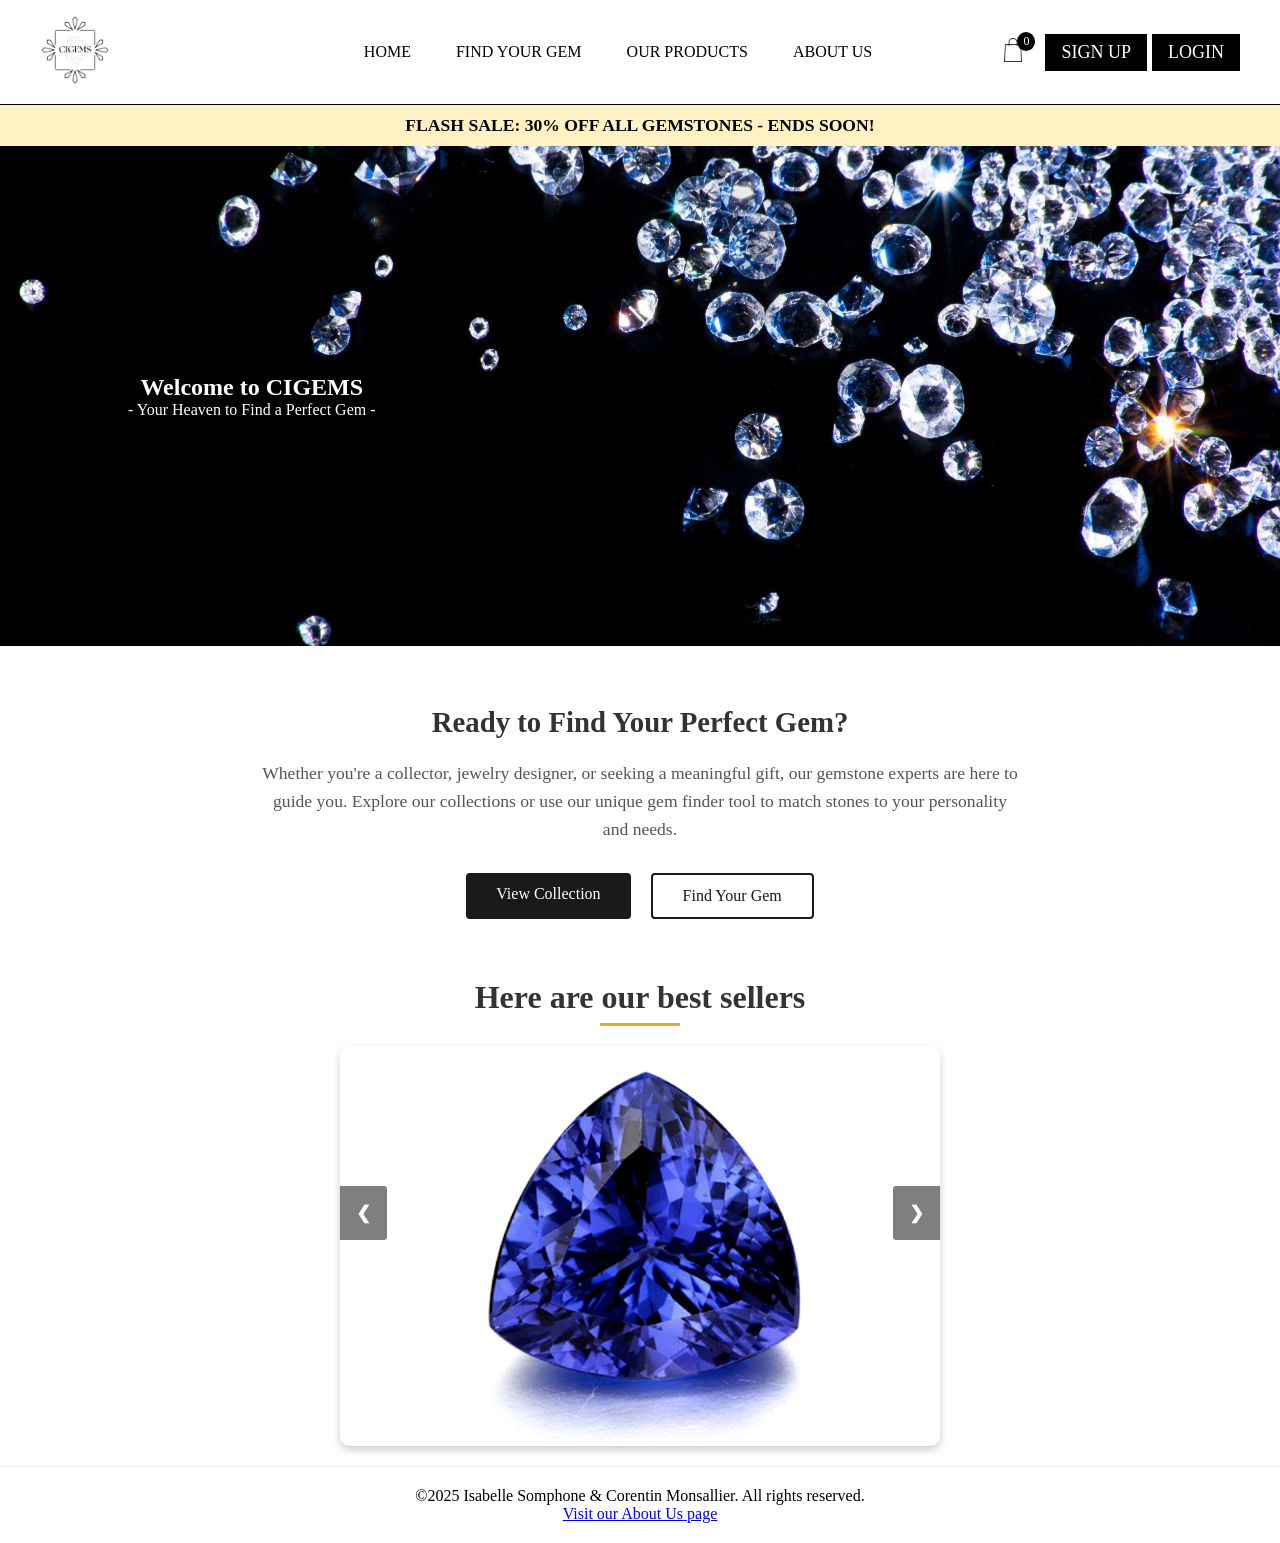
==== commit 5ac55403: "Add files via upload" ====
--- a/html/index.html
+++ b/html/index.html
@@ -12,6 +12,7 @@
     <header>
       <a href="../html/index.html" class="logo">
         <img src="../img/logo.png" alt="LOGO_Img" width="400" />
+        <!-- src: our own logo -->
       </a>
       <nav>
         <a href="./index.html">HOME</a>
@@ -21,6 +22,7 @@
       </nav>
       <div class="cart">
         <img src="../img/cart.png" alt="Cart Icon" class="cart-icon" />
+        <!-- src : https://www.vecteezy.com/vector-art/7528239-shopping-bag-icon-shopping-bag-design-illustration-shopping-bag-simple-sign-shopping-bag-logo-design-->
         <span class="cart-count">0</span>
       </div>
       <button id="openModal" class="sign_up_button">SIGN UP</button>
@@ -79,10 +81,10 @@
       <p>FLASH SALE: 30% OFF ALL GEMSTONES - ENDS SOON!</p>
     </div>
     <section class="banner banner_1">
+    <!-- src: https://www.jewelryshoppingguide.com/how-diamonds-are-formed/ -->
       <div class="banner_text">
         <h1>Welcome to CIGEMS</h1>
         <p>- Your Heaven to Find a Perfect Gem -</p>
-        <button class="shop-now-btn">SHOP NOW</button>
       </div>
     </section>
 
@@ -109,31 +111,35 @@
       <a href="../html/products.html"
         ><img class="mySlides" src="../img/best_seller1.jpg" alt="best_seller1"
       /></a>
+      <!-- src: https://www.tanzaniteexperience.com/fr/les-sept-merveilles-de-la-tanzanite/ -->
       <a href="../html/products.html"
         ><img class="mySlides" src="../img/best_seller2.jpg" alt="best_seller2"
       /></a>
+      <!-- src: https://www.bijouterie-christianmas.com/conseils/choisir-sa-pierre/ -->
       <a href="../html/products.html"
         ><img class="mySlides" src="../img/best_seller3.jpg" alt="best_seller3"
       /></a>
+      <!-- src: https://www.amazon.fr/DENMOUS-culture-certifi%C3%A9-laboratoire-astrologique/dp/B0DYNY8Y3L -->
       <a href="../html/products.html"
         ><img class="mySlides" src="../img/best_seller4.jpg" alt="best_seller4"
       /></a>
+      <!-- src: https://www.giceylon.com/2021/09/13/gemstone-color-grading/ -->
       <a href="../html/products.html"
         ><img class="mySlides" src="../img/best_seller5.jpg" alt="best_seller5"
       /></a>
+      <!-- src: https://pngimg.com/image/46767 -->
       <button class="display-left" onclick="plusSlides(-1)">&#10094;</button>
       <button class="display-right" onclick="plusSlides(1)">&#10095;</button>
     </section>
 
     <footer>
-      <div class="copyright">
-        <p>
-          ©️2025 Isabelle Somphone & Corentin Monsallier. All rights reserved.
-          <a href="./about_us.html" class="footer-link"
-            >Visit our About Us page</a
-          >
-        </p>
-      </div>
+      <p>
+        &copy2025 Isabelle Somphone & Corentin Monsallier. All rights reserved.
+        <br />
+        <a href="./about_us.html" class="footer-link"
+          >Visit our About Us page</a
+        >
+      </p>
     </footer>
 
     <script src="../js/cart.js"></script>
--- a/css/styles.css
+++ b/css/styles.css
@@ -22,7 +22,7 @@
   width: 100%;
   font-size: 18px;
 }
-.copyright {
+footer {
   text-align: center;
   margin-top: 20px;
   padding: 20px;
